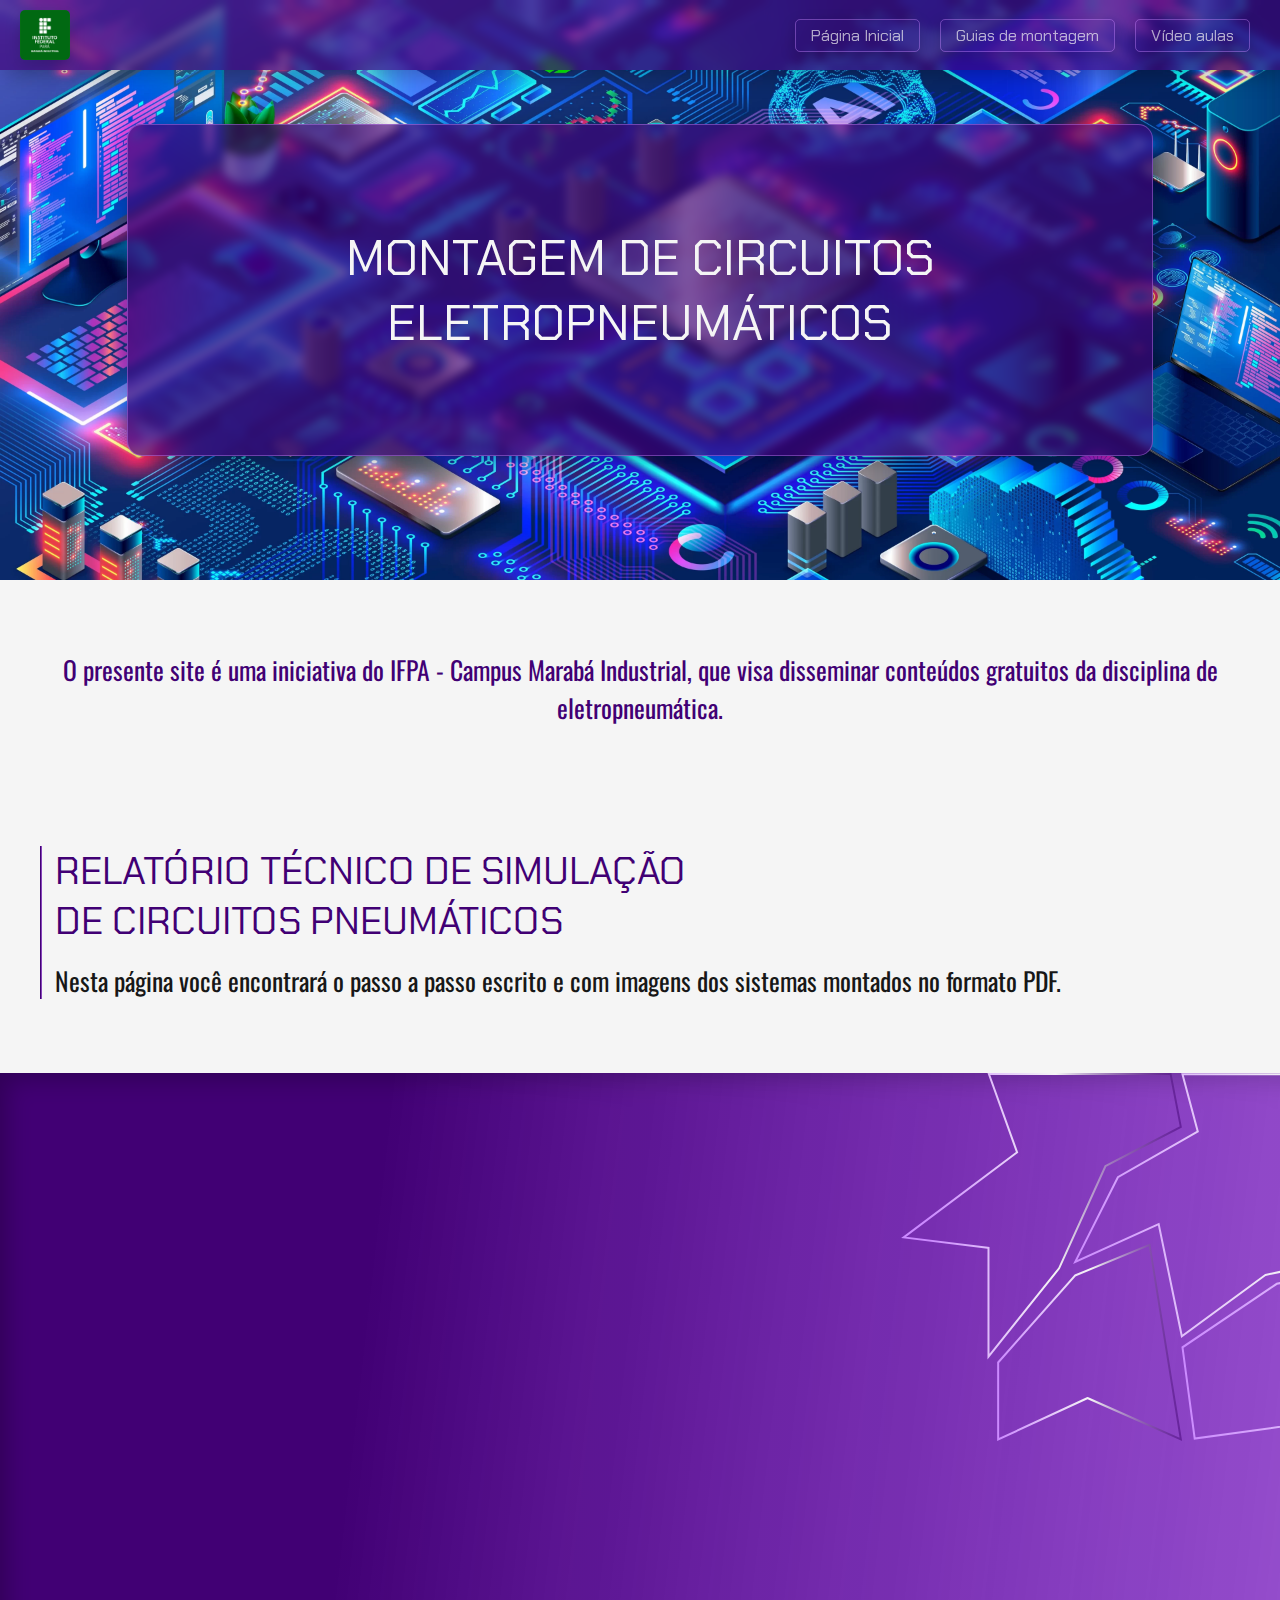
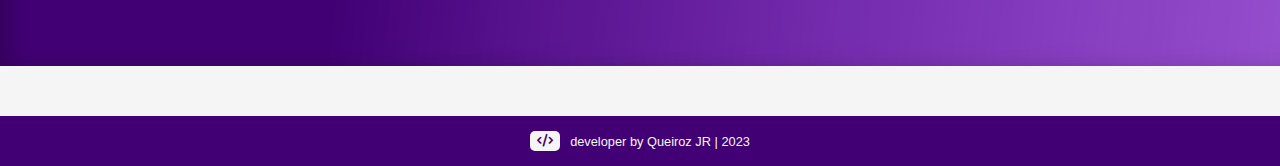
==== index.html @ f4de7da5 "update" ====
<!DOCTYPE html>
<html lang="pt-BR">
<head>
    <meta charset="UTF-8">
    <meta name="viewport" content="width=device-width, initial-scale=1.0">
    <link rel="stylesheet" href="css/style.css">
    <link rel="stylesheet" href="css/style_config.css">
    <link rel="stylesheet" href="css/fontawesome-free-web/css/all.css">
    <title>Montagem de Circuitos Eletropneumáticos</title>
</head>
<body>

    <header class="container-navbar">
        <div class="navbar-logo">
            <a href="index.html">
                <img src="assets/logo_ifpa.jpg" alt="Logo IFPA">
            </a>
        </div>
        <nav class="navbar-link">
            <a href="index.html">Página Inicial</a>
            <a href="pages/guias.html">Guias de montagem</a>
            <a href="pages/videoaulas.html">Vídeo aulas</a>
        </nav>
    </header>

    <main class="container-home">
        <section class="home-background">
            <div class="home-box-titulo">
                <label>MONTAGEM DE CIRCUITOS ELETROPNEUMÁTICOS</label>
            </div>
        </section>
        <section class="home-rodape">
            <div class="home-rodape-desc">
                <label>O presente site é uma iniciativa do IFPA - Campus Marabá Industrial, que visa disseminar conteúdos gratuitos da disciplina de eletropneumática.</label>
            </div>
        </section>

        <section class="container-guias-montagem">
            <div class="cabecalho-guias-montagem">
                <div class="linha-vertical"></div>
                <div class="titulo-guias-montagem">RELATÓRIO TÉCNICO DE SIMULAÇÃO<br>DE CIRCUITOS PNEUMÁTICOS</div>
                <p>Nesta página você encontrará o passo a passo escrito e com imagens dos sistemas montados no formato PDF.</p>
            </div>

            <div class="container-tutorial">
                <label>Os documentos estão armazenados no Google Drive, clique sobre a imagem ou o título para abrir.</label>
            </div>
            <div class="container-card">
                <div class="canto-superior-direito"></div>
                <div class="card"></div>
            </div>
        </section>
    </main>

    <footer>
        <i class="fa-solid fa-code"></i>        
        <div> <a href="https://github.com/josielqrozjr">developer by Queiroz JR | 2023</a></div>
    </footer>

</body>
</html>
---- css/style.css ----
.container-navbar{
    width: 100%;
    display: flex;
    align-items: center;
    justify-content: space-between;
    box-shadow: 0 5px 15px 0 #0000002d;
    position: fixed;
    background: rgba(65, 0, 116, 0.65);
    box-shadow: 5px 5px 20px 1px rgba(0, 0, 0, 0.25);
    backdrop-filter: blur(5px);
    z-index: 999;
    font-family: 'Chakra Petch', sans-serif;
}

.navbar-logo{
    width: 50px;
    height: 50px;
    margin: 10px 20px;
}

.navbar-logo img{
    max-width: 100%;
    height: auto;
    border-radius: 5px;
    box-shadow: 0 5px 15px 0 #0000002d;
}

.navbar-link{
    display: flex;
    align-items: center;
    margin: 10px 20px;
}

.navbar-link a{
    margin: 0px 10px;
    transition-duration: 0.5s;
    border: 1px solid #cc89ff67;
    border-radius: 5px;
    padding: 5px 15px;
    box-shadow: 0 5px 15px 0 #0000002d;
    color: #f5f5f5aa;
}

.navbar-link a:hover{
    padding: 10px 25px;
    background-color: #9000ff6c;
    border-radius: 5px;
    transition-duration: 0.5s;
    color: #F5F5F5;
}

.home-background{
    background-image: url("../assets/background_home.jpg.webp");
    background-size: cover;
    height: 580px;
    display: flex;
    align-items: center;
    justify-content: center;
    flex-direction: column;
}

.home-box-titulo{
    width: 80%;
    height: auto;
    margin: 10px;
    border-radius: 15px;
    border: 0.5px solid #cc89ff67;
    background: rgba(65, 0, 116, 0.65);
    box-shadow: 5px 5px 20px 1px rgba(0, 0, 0, 0.25);
    backdrop-filter: blur(5px);
    display: flex;
    align-items: center;
    justify-content: center;
    color: #F5F5F5;
}

.home-box-titulo label{
    font-size: min(50px, 6vw);
    font-family: 'Chakra Petch', sans-serif;
    text-align: center;
    margin: 100px 20px;
}

.home-rodape{
    display: flex;
    justify-content: center;
}

.home-rodape-desc{
    margin: 20px 0px;
    display: flex;
    align-items: center;
    justify-content: center;
    /*background: linear-gradient(95deg, #410074 10.2%, rgba(108, 0, 158, 0.80) 50.39%, #002652 89.75%);
    font-family: 'Oswald', sans-serif;
    box-shadow: 5px 5px 20px 1px inset rgba(0, 0, 0, 0.25);*/
    text-align: center;
    color: #410074;
}

.home-rodape-desc label{
    margin: 50px;
    font-size: max(20px, 2vw);
}

.container-guias-montagem{
    margin: 50px 0px;
}

.cabecalho-guias-montagem{
    position: relative;
    margin-bottom: 50px;
}

.linha-vertical{
    position: absolute;
    width: 2px;
    height: 100%;
    margin-left: 40px;
    background: linear-gradient(270deg, #CB89FF 0%, #410074 50%);
}

.titulo-guias-montagem{
    color: #410074;
    font-family: 'Chakra Petch', sans-serif;
    margin: 0px 55px;
    font-size: max(25px, 3vw);
}

.cabecalho-guias-montagem p{
    color: #171717;
    margin: 15px 55px 0px 55px;
    font-size: max(20px, 2vw); /* Padrão para descrições */
}

.container-card{
    height: 593px;
    background-image: url("../assets/wallpaper-cards.svg");
    background-size: cover;
}













footer{
    height: 50px;
    display: flex;
    justify-content: center;
    align-items: center;
    background-color: #410074;
    font-family: Verdana, Geneva, Tahoma, sans-serif;
    font-size: 0.8em;
    z-index: 998;
}

footer i{
    padding: 4px 7px;
    background-color: #F5F5F5;
    color: #410074;
    border-radius: 5px;
}

footer div{
    margin-left: 10px;
}
---- css/style_config.css ----
@import url('https://fonts.googleapis.com/css2?family=Chakra+Petch:wght@500&family=Oswald:wght@300&display=swap');

*{
    margin: 0;
    padding: 0;
}

a{
    text-decoration: none;
    color: #F5F5F5;

}

body{
    font-family: 'Oswald', sans-serif;
    color: #F5F5F5;
    background-color: #F5F5F5;
}
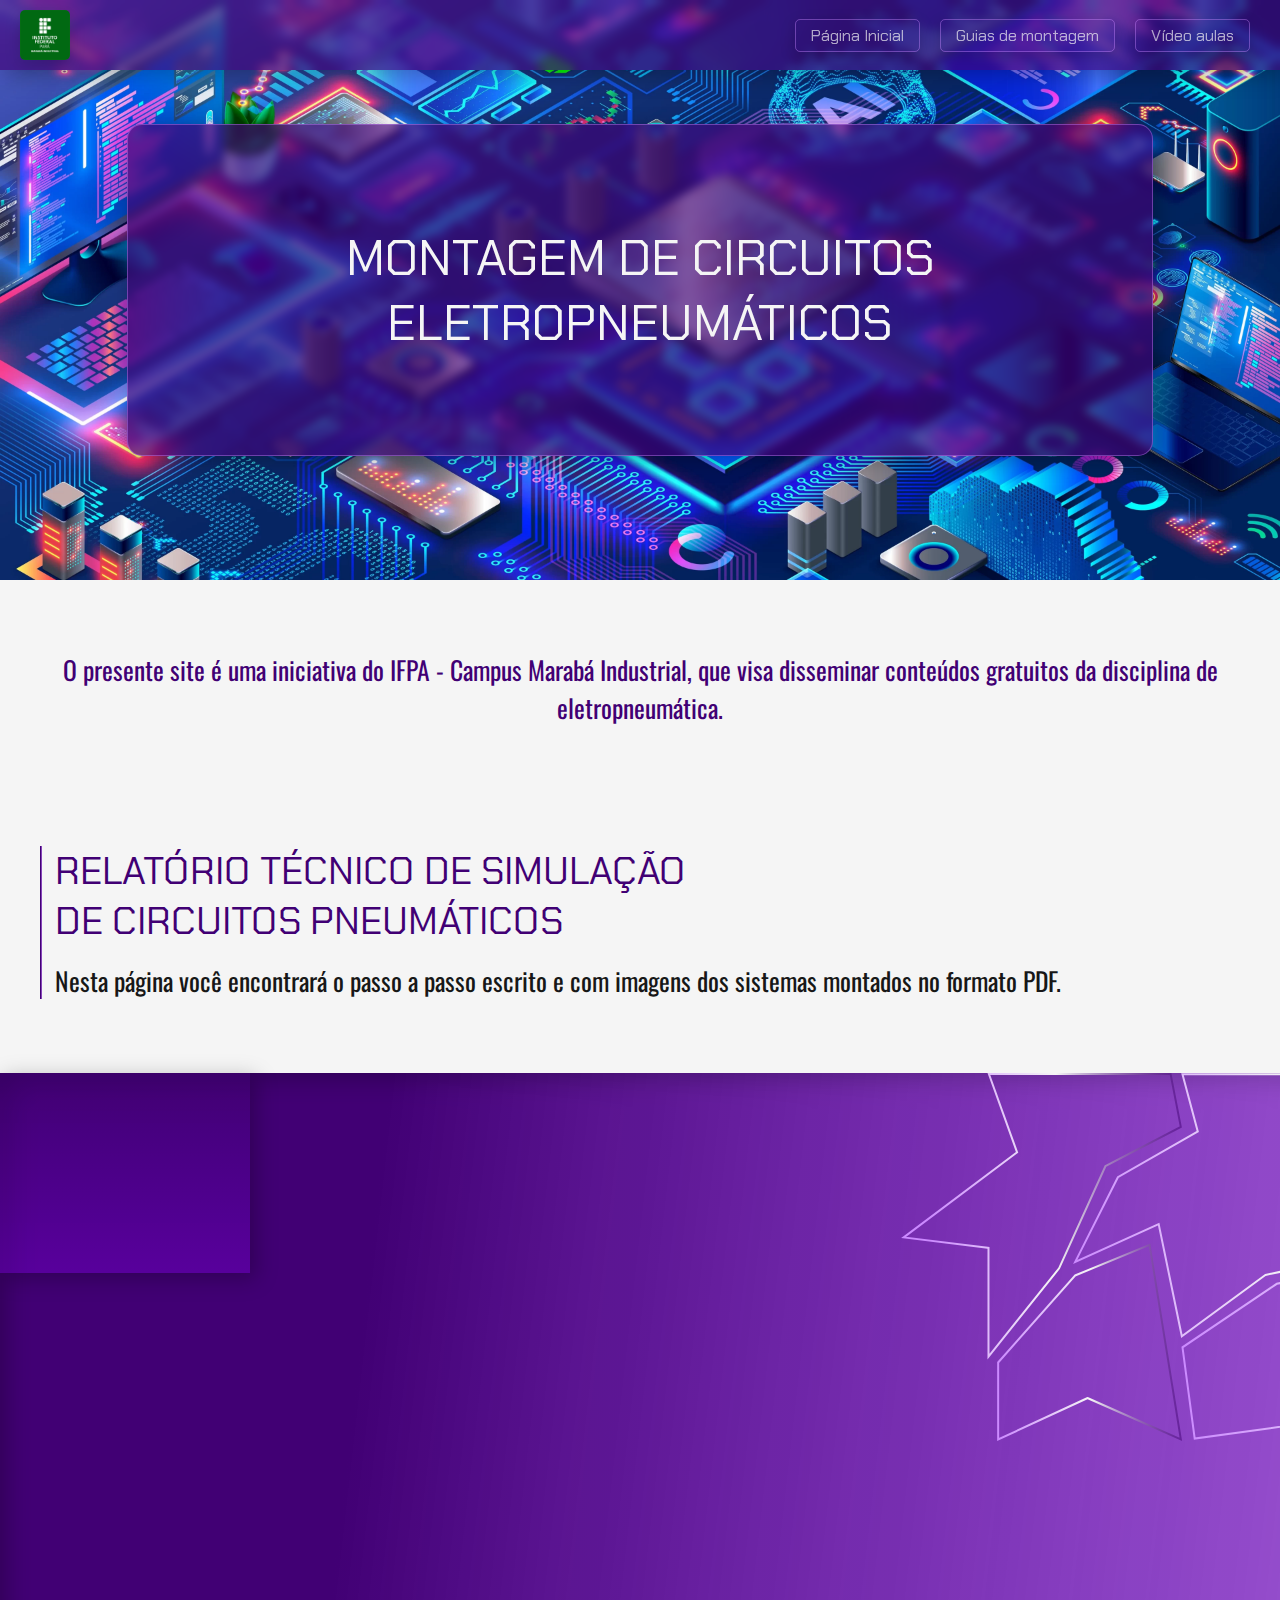
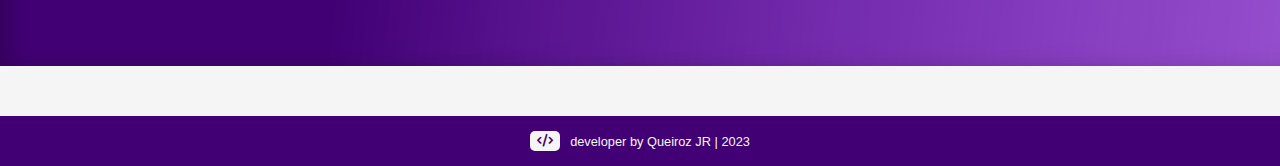
==== commit 9812fb49: "update" ====
--- a/index.html
+++ b/index.html
@@ -46,7 +46,6 @@
                 <label>Os documentos estão armazenados no Google Drive, clique sobre a imagem ou o título para abrir.</label>
             </div>
             <div class="container-card">
-                <div class="canto-superior-direito"></div>
                 <div class="card"></div>
             </div>
         </section>
--- a/css/style.css
+++ b/css/style.css
@@ -137,6 +137,17 @@
     height: 593px;
     background-image: url("../assets/wallpaper-cards.svg");
     background-size: cover;
+    background-repeat: no-repeat;
+}
+
+.card{
+    width: 250px;
+    height: 200px;
+    position: relative;
+    background: linear-gradient(180deg, rgba(66, 0, 116, 0.299) 0%, rgba(144, 0, 255, 0.291) 100%);
+    box-shadow: 5px 5px 20px 1px rgba(0, 0, 0, 0.25);
+    backdrop-filter: blur(10px);    
+    overflow: hidden;
 }
 
 
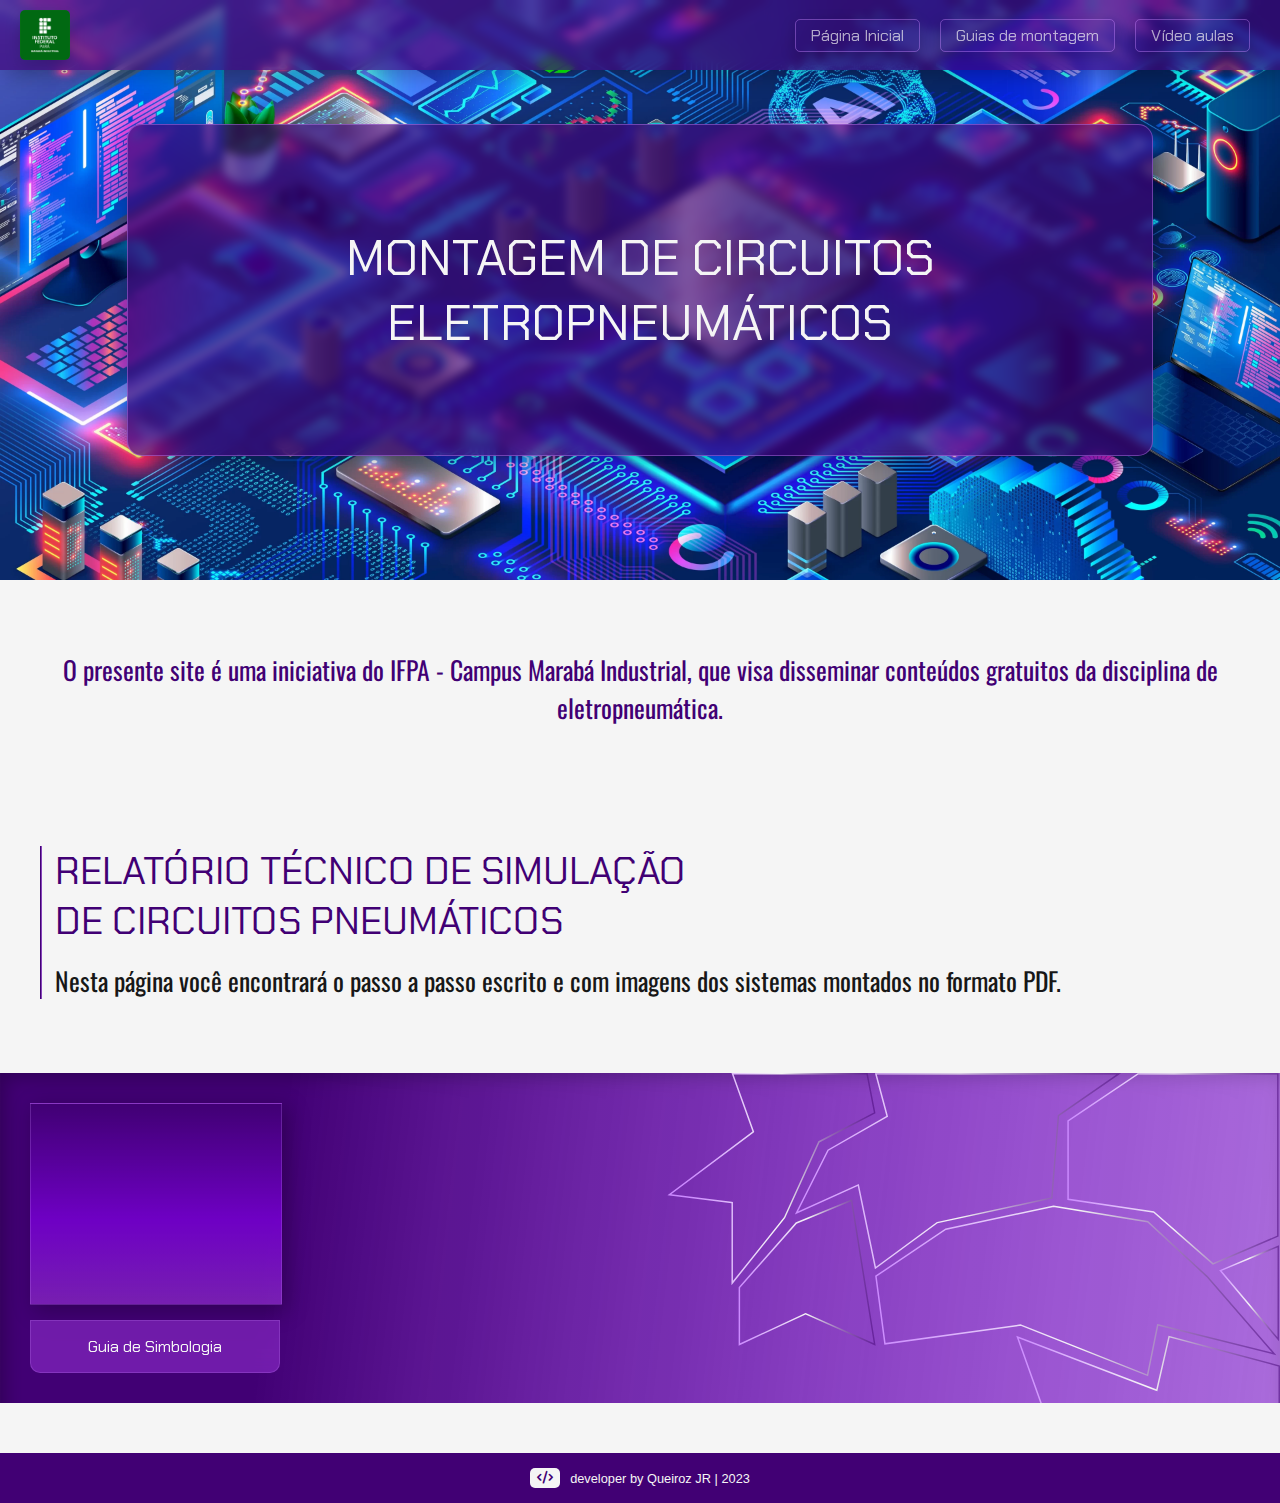
==== commit 34212d59: "update" ====
--- a/index.html
+++ b/index.html
@@ -47,6 +47,7 @@
             </div>
             <div class="container-card">
                 <div class="card"></div>
+                <button>Guia de Simbologia</button>
             </div>
         </section>
     </main>
--- a/css/style.css
+++ b/css/style.css
@@ -134,20 +134,36 @@
 }
 
 .container-card{
-    height: 593px;
     background-image: url("../assets/wallpaper-cards.svg");
     background-size: cover;
     background-repeat: no-repeat;
+    padding: 20px;
 }
 
 .card{
     width: 250px;
     height: 200px;
-    position: relative;
-    background: linear-gradient(180deg, rgba(66, 0, 116, 0.299) 0%, rgba(144, 0, 255, 0.291) 100%);
+    background: rgb(65,0,116);
+    background: linear-gradient(180deg, rgba(65,0,116,0.8992319915254238) 0%, rgba(144, 0, 255, 0.576) 58%, rgba(185, 69, 252, 0.449) 100%);    
     box-shadow: 5px 5px 20px 1px rgba(0, 0, 0, 0.25);
-    backdrop-filter: blur(10px);    
-    overflow: hidden;
+    backdrop-filter: blur(10px);
+    border: 0.5px solid #cc89ff3c;
+    margin: 10px;
+}
+
+.container-card button{
+    width: 250px;
+    padding: 15px 5px;
+    margin: 5px 10px 10px 10px;
+    background: #b945fc65;
+    backdrop-filter: blur(10px);
+    font-family: 'Chakra Petch', sans-serif;
+    font-size: max(16px, 1vw);
+    outline: none;
+    border-radius: 0px 0px 10px 10px;
+    border: none;
+    color: #F5F5F5;
+    border: 0.5px solid #cc89ff3c;
 }
 
 
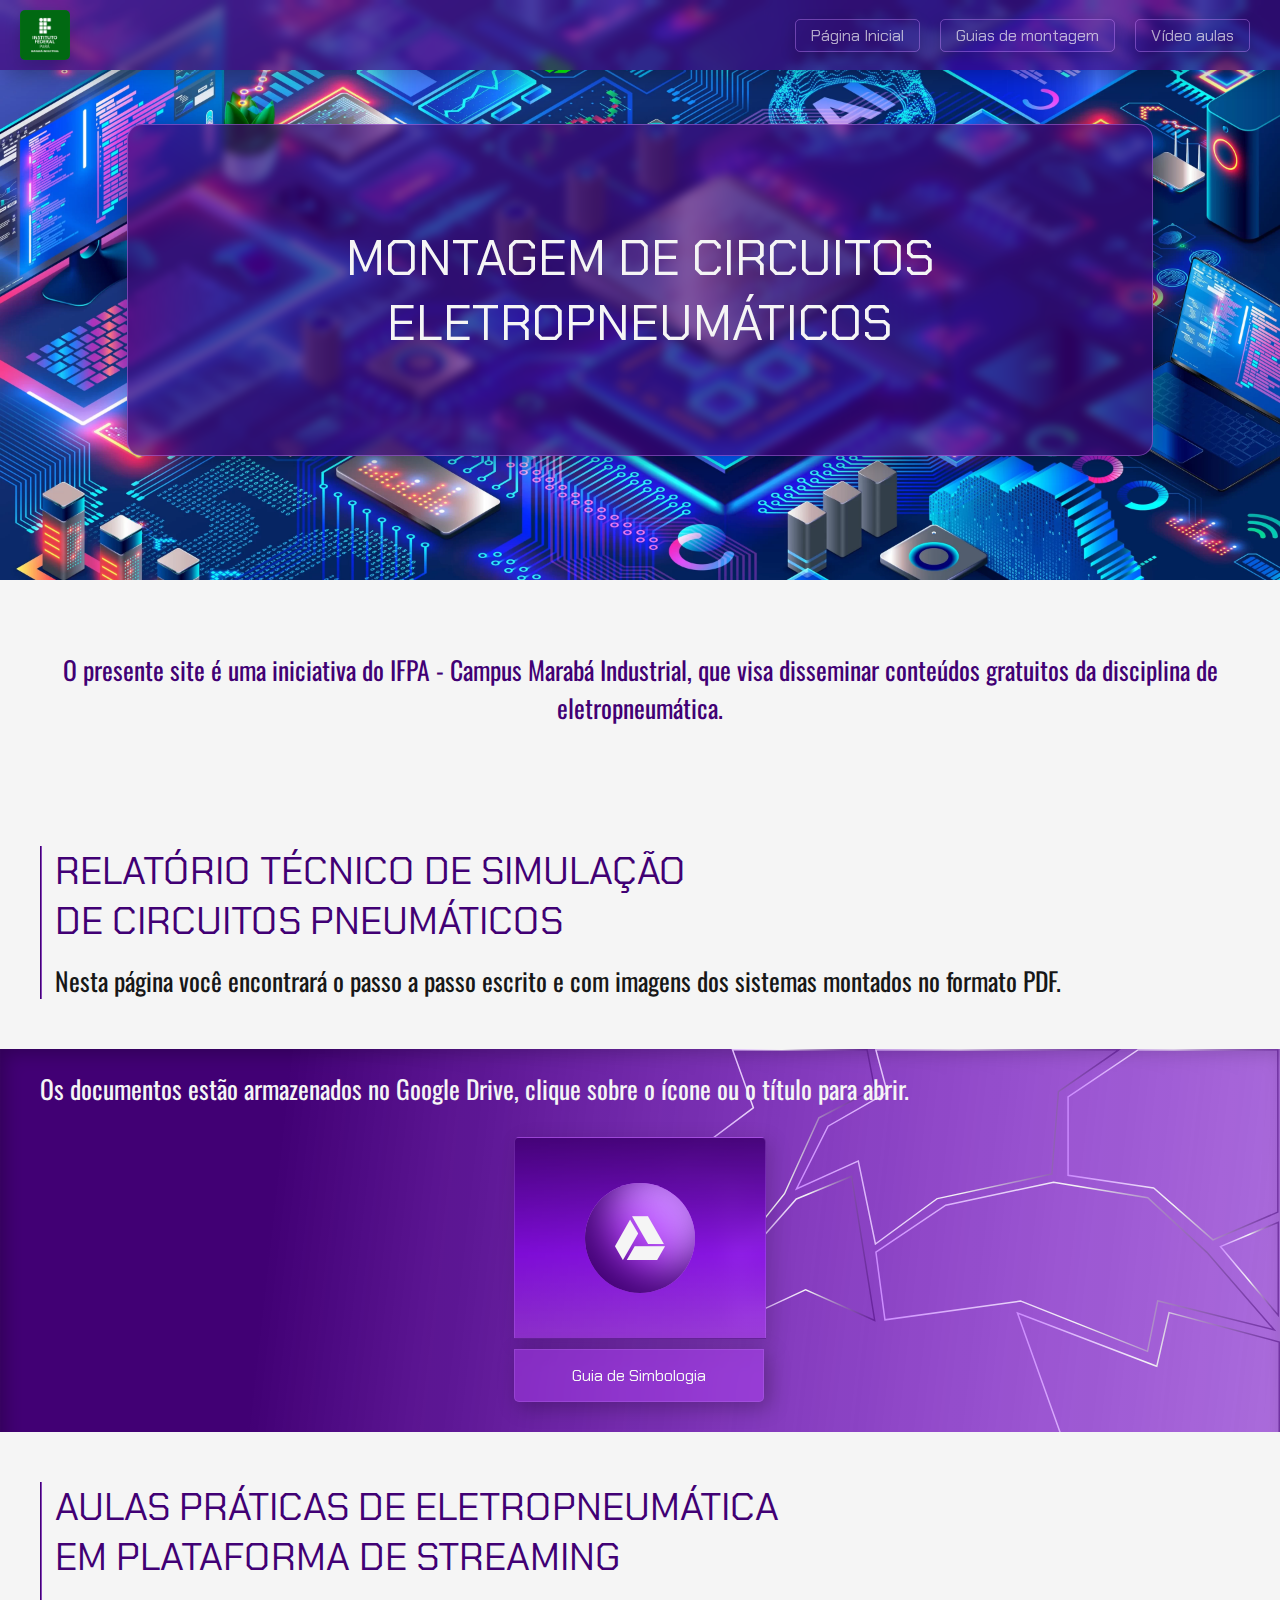
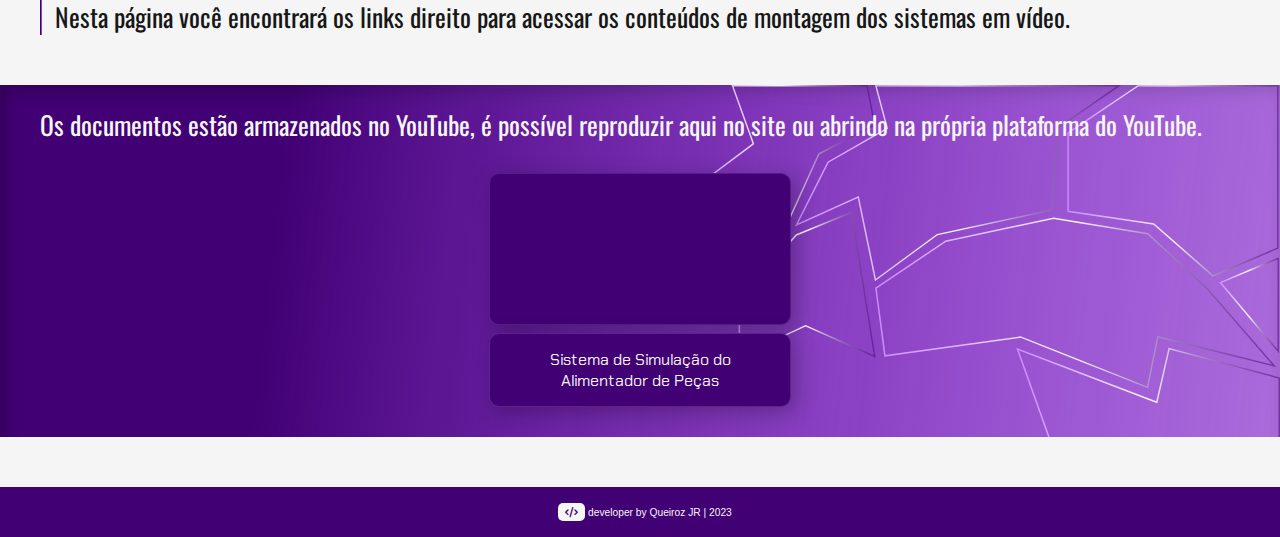
==== commit d16a1771: "update" ====
--- a/index.html
+++ b/index.html
@@ -43,18 +43,49 @@
             </div>
 
             <div class="container-tutorial">
-                <label>Os documentos estão armazenados no Google Drive, clique sobre a imagem ou o título para abrir.</label>
+                <p>Os documentos estão armazenados no Google Drive, clique sobre o ícone ou o título para abrir.</p>
+            
+                <div class="container-card">
+                    <div class="card">
+                        <div class="card-superior">
+                            <i class="fa-brands fa-google-drive"></i>
+                        </div>
+                        <button>Guia de Simbologia</button>
+                    </div>
+                </div>
             </div>
-            <div class="container-card">
-                <div class="card"></div>
-                <button>Guia de Simbologia</button>
+        </div>
+        </section>
+
+        <section class="container-guias-montagem">
+            <div class="cabecalho-guias-montagem">
+                <div class="linha-vertical"></div>
+                <div class="titulo-guias-montagem">AULAS PRÁTICAS DE ELETROPNEUMÁTICA<br>EM PLATAFORMA DE STREAMING</div>
+                <p>Nesta página você encontrará os links direito para acessar os conteúdos de montagem dos sistemas em vídeo.</p>
             </div>
+
+            <div class="container-tutorial">
+                <p>Os documentos estão armazenados no YouTube, é possível reproduzir aqui no site ou abrindo na própria plataforma do YouTube.</p>
+            
+                <div class="container-card">
+                    <div class="card">
+                        <div class="card-video">
+                            <iframe width="300" height="150" src="https://www.youtube.com/embed/tkp6eVCu2VU" title="Montagem da simulação do sistema alimentador de peças" frameborder="0" allow="accelerometer; autoplay; clipboard-write; encrypted-media; gyroscope; picture-in-picture; web-share" allowfullscreen></iframe>
+                        </div>
+                        <label>Sistema de Simulação do Alimentador de Peças</label>
+                    </div>
+                </div>
+            </div>
+        </div>
         </section>
     </main>
 
     <footer>
-        <i class="fa-solid fa-code"></i>        
-        <div> <a href="https://github.com/josielqrozjr">developer by Queiroz JR | 2023</a></div>
+        <div>
+            <a href="https://github.com/josielqrozjr">
+                <i class="fa-solid fa-code"></i>        
+                developer by Queiroz JR | 2023</a>
+        </div>
     </footer>
 
 </body>
--- a/css/style.css
+++ b/css/style.css
@@ -3,13 +3,13 @@
     display: flex;
     align-items: center;
     justify-content: space-between;
-    box-shadow: 0 5px 15px 0 #0000002d;
     position: fixed;
     background: rgba(65, 0, 116, 0.65);
     box-shadow: 5px 5px 20px 1px rgba(0, 0, 0, 0.25);
     backdrop-filter: blur(5px);
     z-index: 999;
     font-family: 'Chakra Petch', sans-serif;
+    font-size: max(16px, 1vw);
 }
 
 .navbar-logo{
@@ -91,9 +91,6 @@
     display: flex;
     align-items: center;
     justify-content: center;
-    /*background: linear-gradient(95deg, #410074 10.2%, rgba(108, 0, 158, 0.80) 50.39%, #002652 89.75%);
-    font-family: 'Oswald', sans-serif;
-    box-shadow: 5px 5px 20px 1px inset rgba(0, 0, 0, 0.25);*/
     text-align: center;
     color: #410074;
 }
@@ -130,41 +127,105 @@
 .cabecalho-guias-montagem p{
     color: #171717;
     margin: 15px 55px 0px 55px;
-    font-size: max(20px, 2vw); /* Padrão para descrições */
-}
-
-.container-card{
+}
+
+.container-tutorial{
     background-image: url("../assets/wallpaper-cards.svg");
     background-size: cover;
     background-repeat: no-repeat;
     padding: 20px;
 }
 
+.container-tutorial p{
+    margin-left: 20px;
+}
+
+.container-card{
+    display: flex;
+    align-items: center;
+    justify-content: center;
+    padding-top: 20px;
+}
+
 .card{
+    display: flex;
+    justify-content: center;
+    flex-direction: column;
+    margin: 10px;
+
+}
+
+.card-superior{
     width: 250px;
     height: 200px;
-    background: rgb(65,0,116);
     background: linear-gradient(180deg, rgba(65,0,116,0.8992319915254238) 0%, rgba(144, 0, 255, 0.576) 58%, rgba(185, 69, 252, 0.449) 100%);    
-    box-shadow: 5px 5px 20px 1px rgba(0, 0, 0, 0.25);
     backdrop-filter: blur(10px);
+    box-shadow: 5px 5px 20px 1px rgba(0, 0, 0, 0.146);
     border: 0.5px solid #cc89ff3c;
-    margin: 10px;
+    border-radius: 5px 5px 0px 0px;
+    position: relative;
+    display: flex;
+    justify-content: center;
+    align-items: center;
+}
+
+.card-superior label{
+    margin-bottom: 10px;
+}
+
+.card-superior i{
+    position: absolute;
+    padding: 30px;
+    font-size: 50px;
+    border-radius: 50%;
+    background: #b945fc;
+    box-shadow: inset 20px -20px 40px #410074,
+            inset -20px 20px 40px #CB89FF;
 }
 
 .container-card button{
     width: 250px;
-    padding: 15px 5px;
-    margin: 5px 10px 10px 10px;
     background: #b945fc65;
+    box-shadow: 5px 5px 20px 1px rgba(0, 0, 0, 0.146);
     backdrop-filter: blur(10px);
-    font-family: 'Chakra Petch', sans-serif;
-    font-size: max(16px, 1vw);
     outline: none;
-    border-radius: 0px 0px 10px 10px;
-    border: none;
+    border-radius: 0px 0px 5px 5px;
     color: #F5F5F5;
     border: 0.5px solid #cc89ff3c;
-}
+    font-size: max(16px, 1vw);
+    font-family: 'Chakra Petch', sans-serif;
+    box-shadow: 5px 5px 20px 1px rgba(0, 0, 0, 0.25);
+    padding: 15px 5px;
+    margin-top: 10px;
+}
+
+.card-video{
+    width: 300px;
+    height: 150px;
+}
+
+.card-video iframe{
+    border-radius: 10px;
+    border: 1px solid #cc89ff2e;
+    background: #410074;
+    box-shadow: 5px 5px 20px 1px rgba(0, 0, 0, 0.25);
+}
+
+.card label{
+    width: 260px;
+    padding: 15px 5px;
+    border-radius: 10px;
+    border: 1px solid #cc89ff3a;
+    background: #410074;
+    text-align: center;
+    font-size: max(16px, 1vw);
+    font-family: 'Chakra Petch', sans-serif;
+    box-shadow: 5px 5px 20px 1px rgba(0, 0, 0, 0.25);
+    padding: 15px 20px;
+    margin-top: 10px;
+}
+
+
 
 
 
@@ -185,7 +246,7 @@
     align-items: center;
     background-color: #410074;
     font-family: Verdana, Geneva, Tahoma, sans-serif;
-    font-size: 0.8em;
+    font-size: 0.4em;
     z-index: 998;
 }
 
--- a/css/style_config.css
+++ b/css/style_config.css
@@ -15,4 +15,5 @@
     font-family: 'Oswald', sans-serif;
     color: #F5F5F5;
     background-color: #F5F5F5;
+    font-size: max(20px, 2vw); /* Padrão para descrições */
 }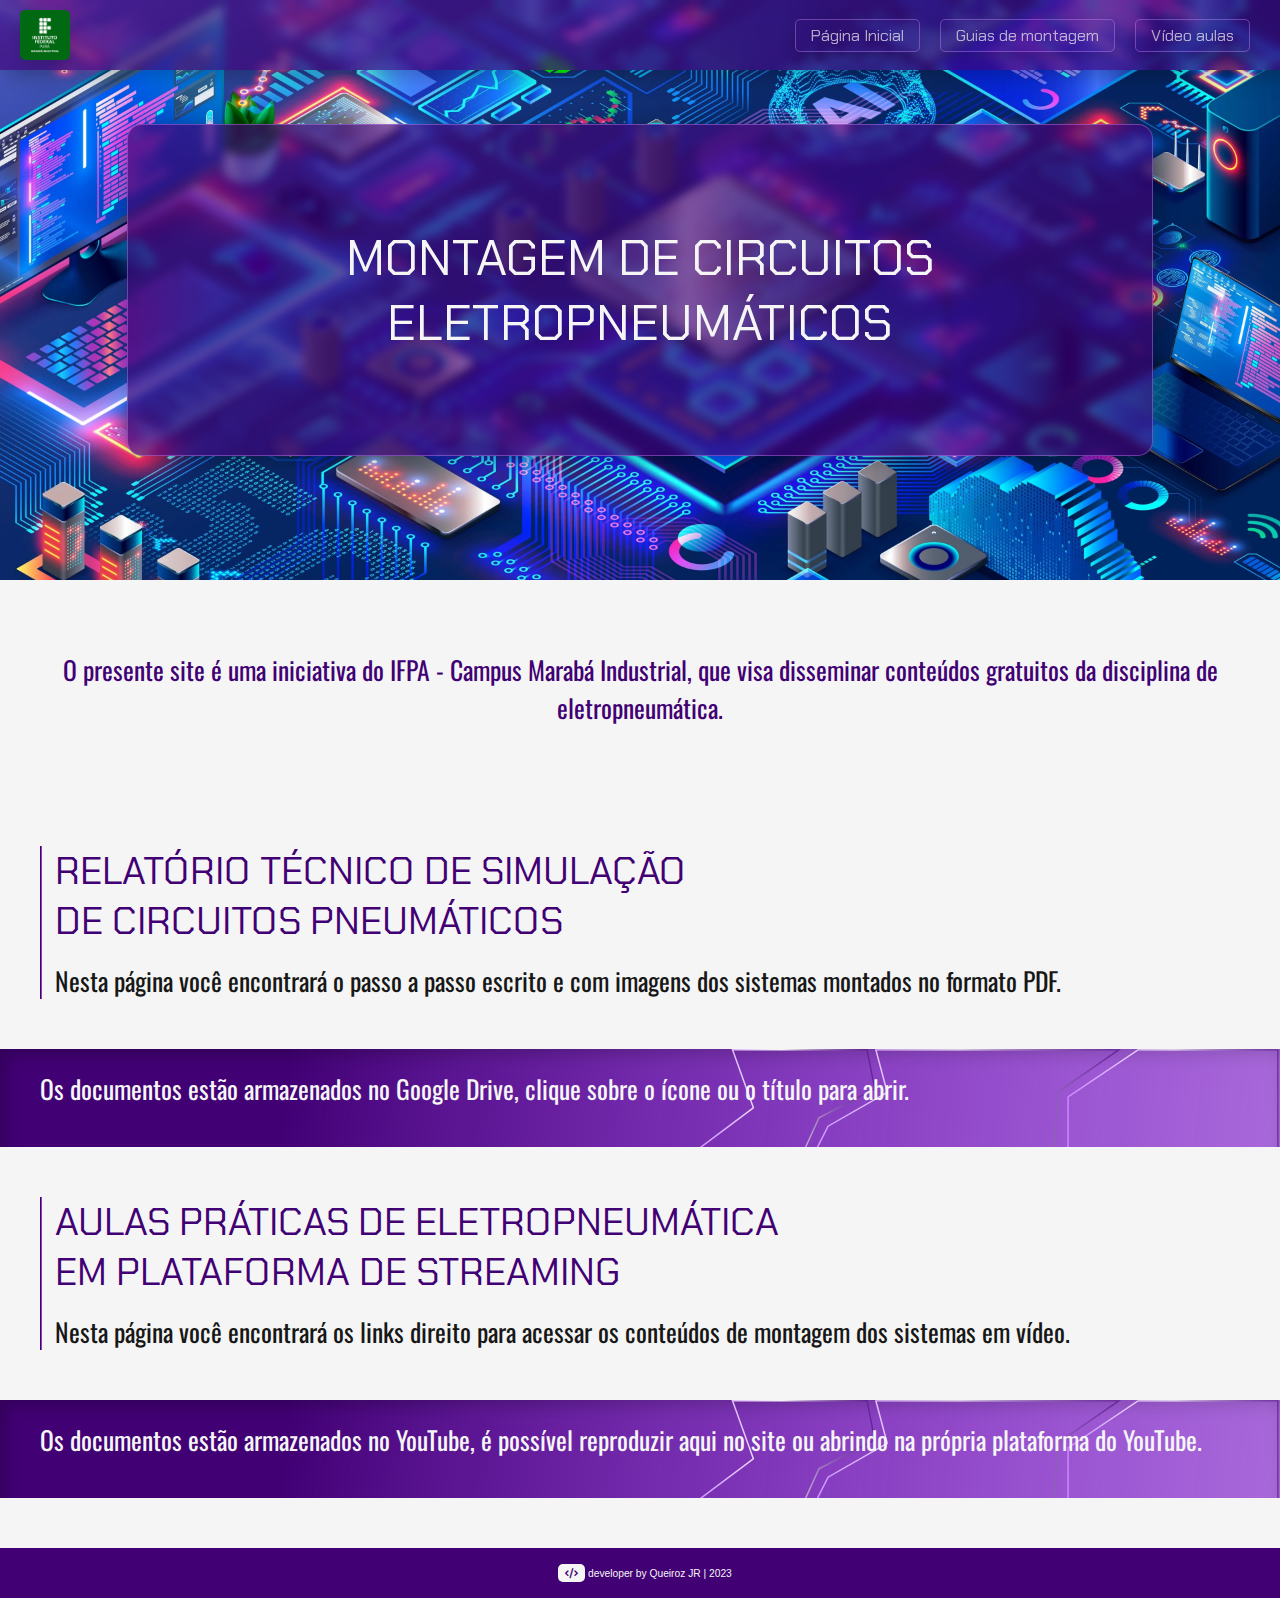
==== commit 8ae882ee: "update" ====
--- a/index.html
+++ b/index.html
@@ -6,6 +6,7 @@
     <link rel="stylesheet" href="css/style.css">
     <link rel="stylesheet" href="css/style_config.css">
     <link rel="stylesheet" href="css/fontawesome-free-web/css/all.css">
+    <script src="js/index.js"></script>
     <title>Montagem de Circuitos Eletropneumáticos</title>
 </head>
 <body>
@@ -45,14 +46,7 @@
             <div class="container-tutorial">
                 <p>Os documentos estão armazenados no Google Drive, clique sobre o ícone ou o título para abrir.</p>
             
-                <div class="container-card">
-                    <div class="card">
-                        <div class="card-superior">
-                            <i class="fa-brands fa-google-drive"></i>
-                        </div>
-                        <button>Guia de Simbologia</button>
-                    </div>
-                </div>
+                <div class="container-card" id="cards"></div>
             </div>
         </div>
         </section>
@@ -67,14 +61,7 @@
             <div class="container-tutorial">
                 <p>Os documentos estão armazenados no YouTube, é possível reproduzir aqui no site ou abrindo na própria plataforma do YouTube.</p>
             
-                <div class="container-card">
-                    <div class="card">
-                        <div class="card-video">
-                            <iframe width="300" height="150" src="https://www.youtube.com/embed/tkp6eVCu2VU" title="Montagem da simulação do sistema alimentador de peças" frameborder="0" allow="accelerometer; autoplay; clipboard-write; encrypted-media; gyroscope; picture-in-picture; web-share" allowfullscreen></iframe>
-                        </div>
-                        <label>Sistema de Simulação do Alimentador de Peças</label>
-                    </div>
-                </div>
+                <div class="container-card" id="cards_videos"></div>
             </div>
         </div>
         </section>
--- a/css/style.css
+++ b/css/style.css
@@ -144,6 +144,7 @@
     display: flex;
     align-items: center;
     justify-content: center;
+    flex-wrap: wrap;
     padding-top: 20px;
 }
 
@@ -151,7 +152,7 @@
     display: flex;
     justify-content: center;
     flex-direction: column;
-    margin: 10px;
+    margin: 20px 10px;
 
 }
 
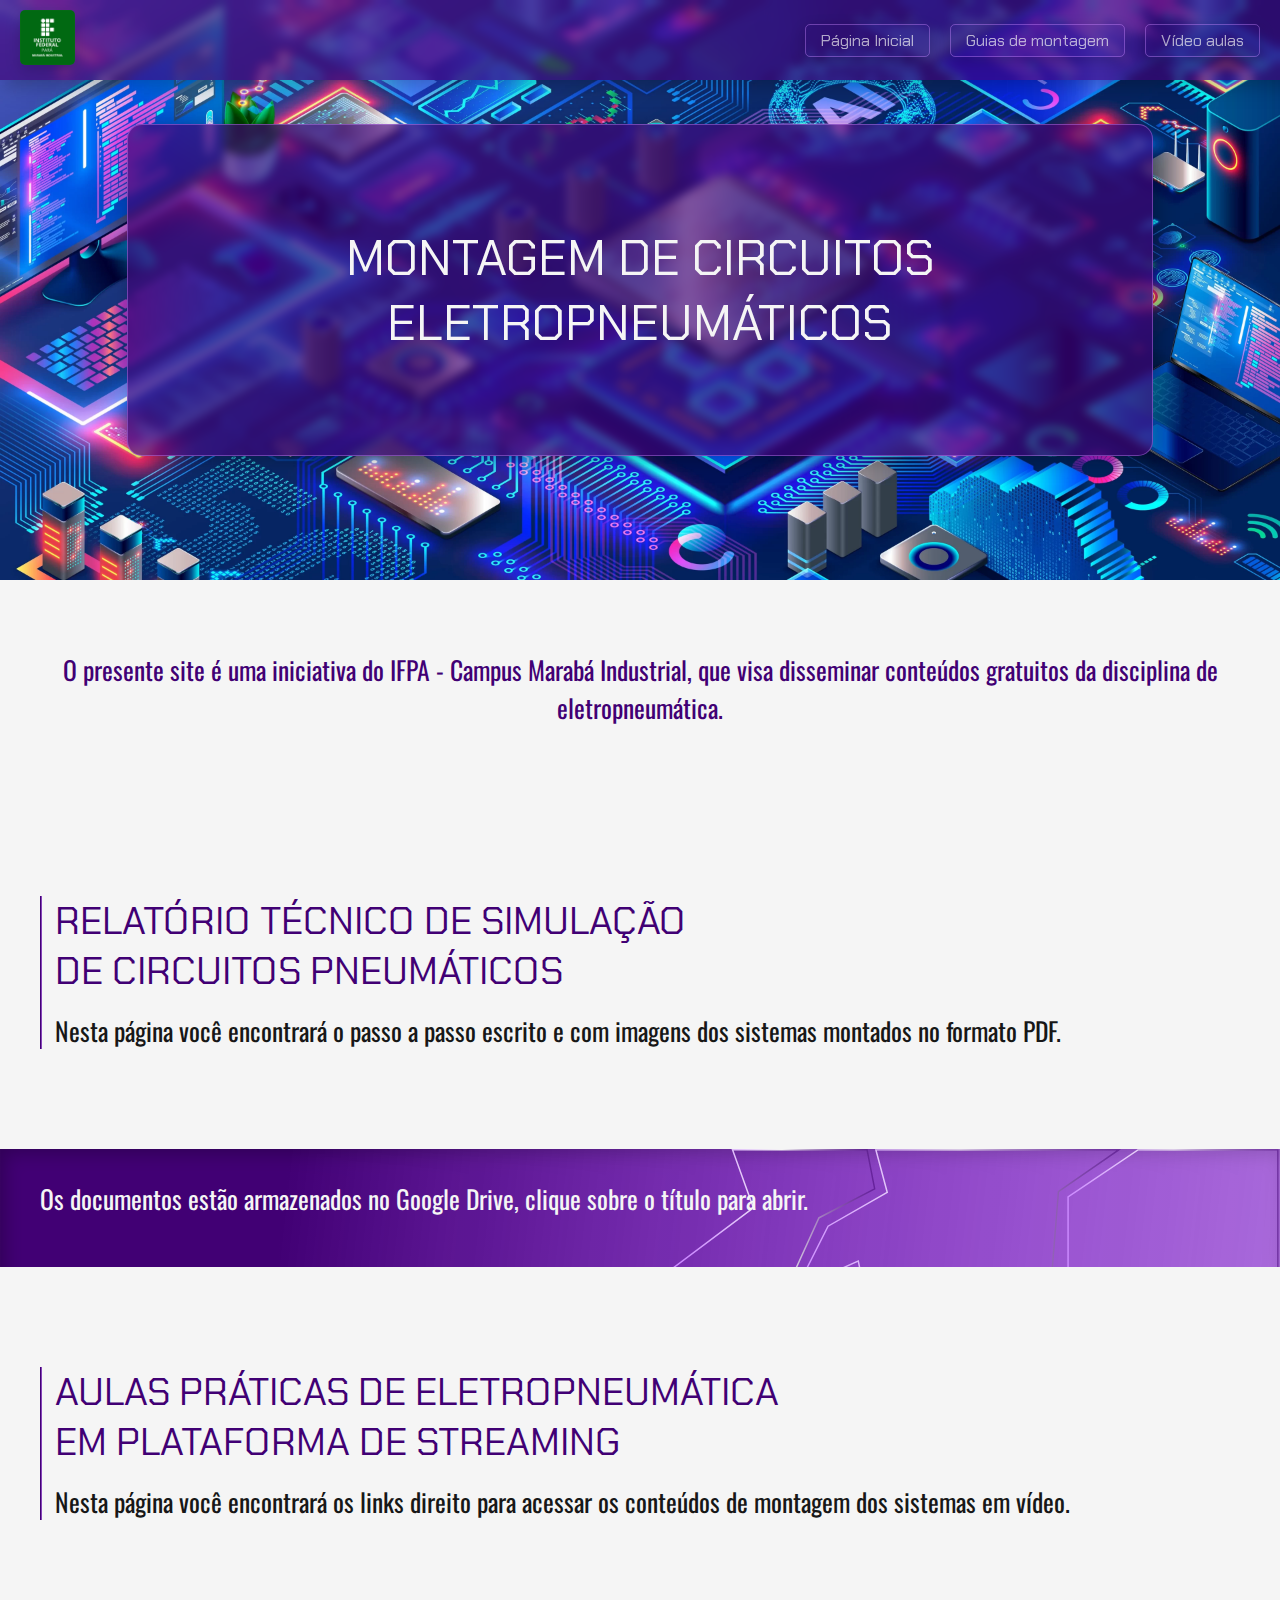
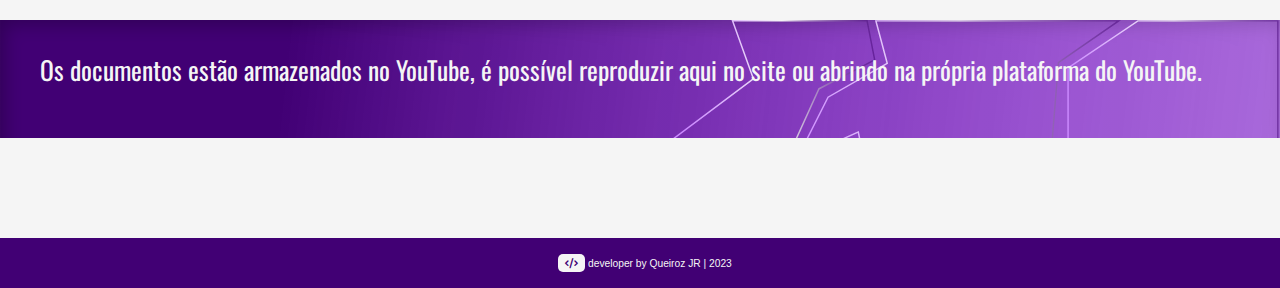
==== commit 94a8df0a: "update" ====
--- a/index.html
+++ b/index.html
@@ -44,7 +44,7 @@
             </div>
 
             <div class="container-tutorial">
-                <p>Os documentos estão armazenados no Google Drive, clique sobre o ícone ou o título para abrir.</p>
+                <p>Os documentos estão armazenados no Google Drive, clique sobre o título para abrir.</p>
             
                 <div class="container-card" id="cards"></div>
             </div>
--- a/css/style.css
+++ b/css/style.css
@@ -10,12 +10,16 @@
     z-index: 999;
     font-family: 'Chakra Petch', sans-serif;
     font-size: max(16px, 1vw);
+    padding: 10px;
 }
 
 .navbar-logo{
-    width: 50px;
-    height: 50px;
-    margin: 10px 20px;
+    width: 55px;
+    min-width: 55px;
+    display: flex;
+    align-items: center;
+    justify-content: center;
+    margin-left: 10px;
 }
 
 .navbar-logo img{
@@ -101,12 +105,12 @@
 }
 
 .container-guias-montagem{
-    margin: 50px 0px;
+    margin: 100px 0px;
 }
 
 .cabecalho-guias-montagem{
     position: relative;
-    margin-bottom: 50px;
+    margin-bottom: 100px;
 }
 
 .linha-vertical{
@@ -133,7 +137,7 @@
     background-image: url("../assets/wallpaper-cards.svg");
     background-size: cover;
     background-repeat: no-repeat;
-    padding: 20px;
+    padding: 30px 20px;
 }
 
 .container-tutorial p{
@@ -159,8 +163,8 @@
 .card-superior{
     width: 250px;
     height: 200px;
-    background: linear-gradient(180deg, rgba(65,0,116,0.8992319915254238) 0%, rgba(144, 0, 255, 0.576) 58%, rgba(185, 69, 252, 0.449) 100%);    
-    backdrop-filter: blur(10px);
+    background-image: url("../assets/capa-card-superior.png");
+    background-size: contain;
     box-shadow: 5px 5px 20px 1px rgba(0, 0, 0, 0.146);
     border: 0.5px solid #cc89ff3c;
     border-radius: 5px 5px 0px 0px;
@@ -170,18 +174,31 @@
     align-items: center;
 }
 
+.filter-glass{
+    width: 100%;
+    height: 100%;
+    background: #f5f5f55a;
+    backdrop-filter: blur(2px);
+    border-radius: 5px 5px 0px 0px;
+}
+
 .card-superior label{
     margin-bottom: 10px;
 }
 
 .card-superior i{
     position: absolute;
-    padding: 30px;
-    font-size: 50px;
+    padding: 20px;
+    font-size: max(40px, 2vw);
     border-radius: 50%;
     background: #b945fc;
     box-shadow: inset 20px -20px 40px #410074,
             inset -20px 20px 40px #CB89FF;
+    transition: 0.5s ease-in-out;
+}
+
+.card-superior i:hover{
+    scale: 1.2;
 }
 
 .container-card button{
@@ -198,7 +215,32 @@
     box-shadow: 5px 5px 20px 1px rgba(0, 0, 0, 0.25);
     padding: 15px 5px;
     margin-top: 10px;
-}
+    position: relative;
+    overflow: hidden;
+    z-index: 1;
+    cursor: pointer;
+}
+   
+.container-card button::before {
+    content: '';
+    width: 0;
+    height: 55px;
+    border-radius: 0px 0px 5px 5px;
+    position: absolute;
+    top: 0;
+    left: 0;
+    background-color: #410074;
+    transition: .5s ease;
+    display: block;
+    z-index: -1;
+    color: #CB89FF;
+    cursor: pointer;
+   }
+   
+   button:hover::before {
+    width: 250px;
+    cursor: pointer;
+   }
 
 .card-video{
     width: 300px;
@@ -226,20 +268,6 @@
     margin-top: 10px;
 }
 
-
-
-
-
-
-
-
-
-
-
-
-
-
-
 footer{
     height: 50px;
     display: flex;
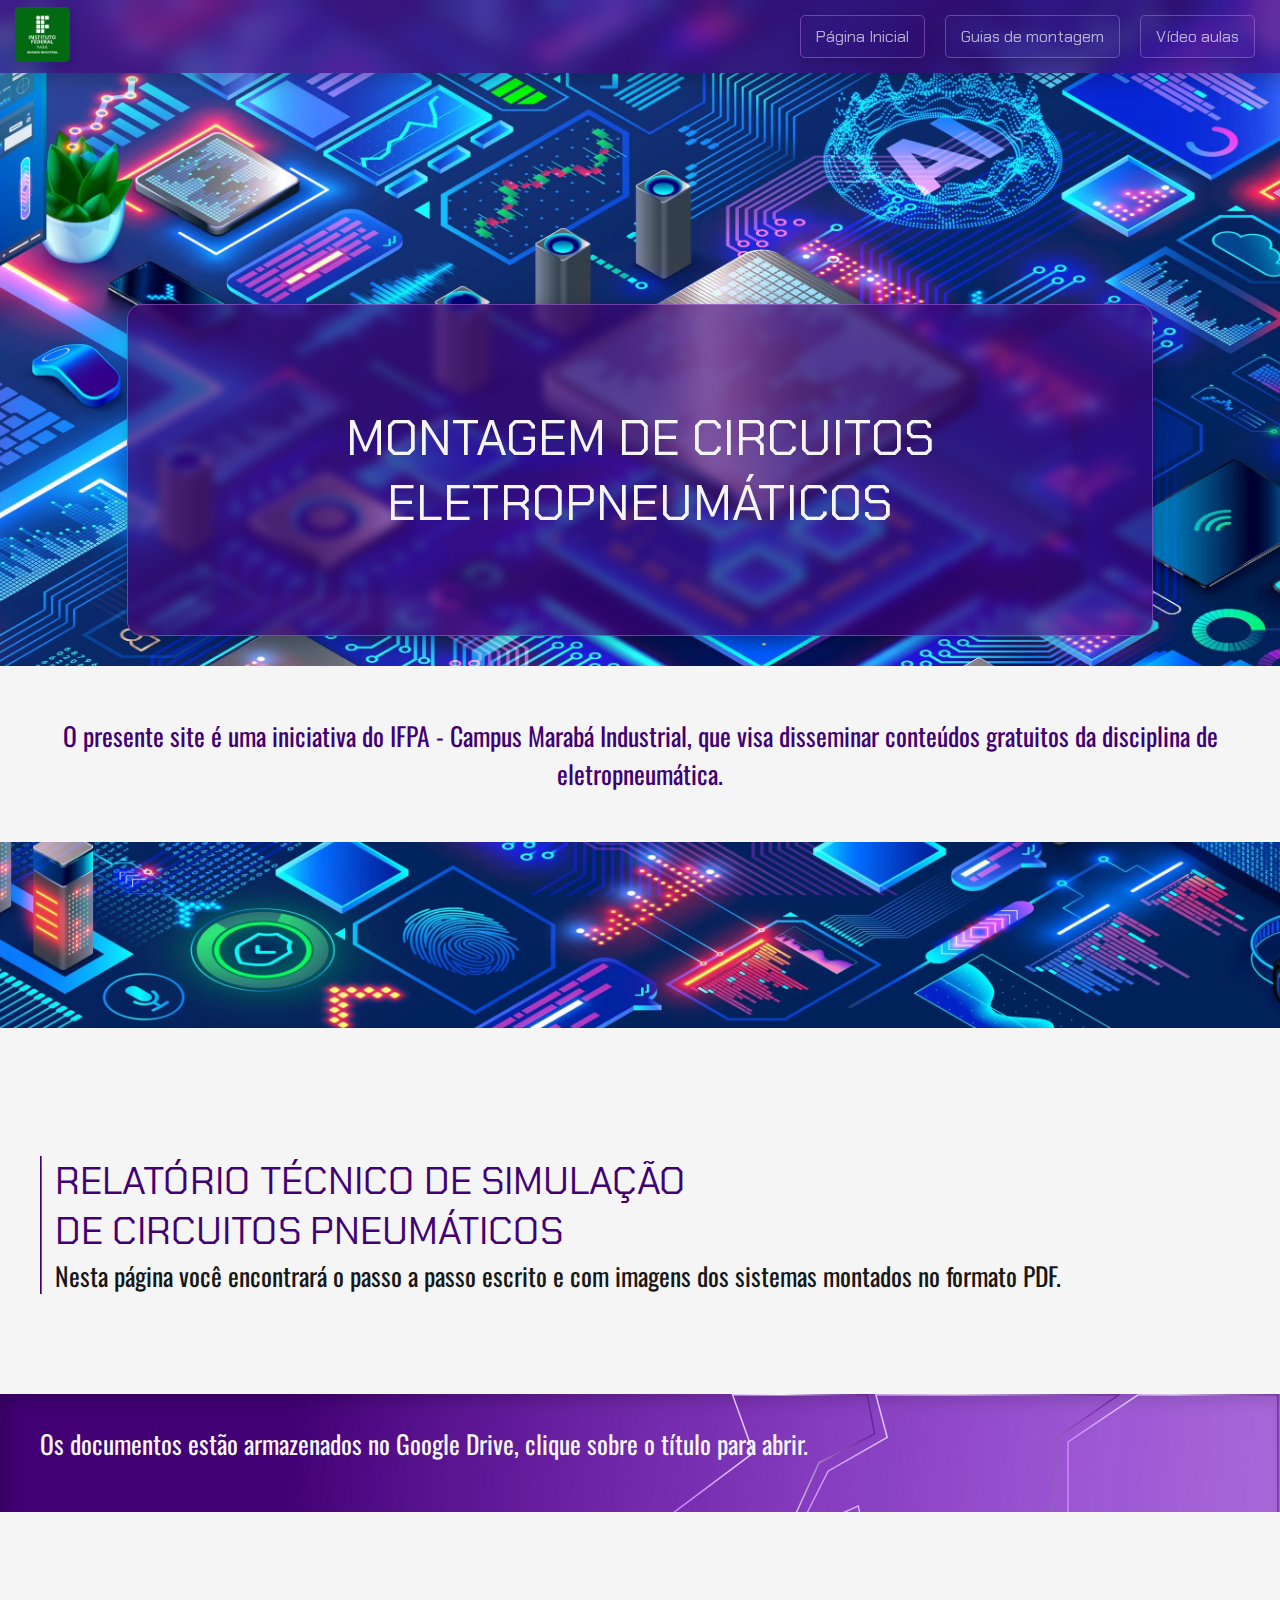
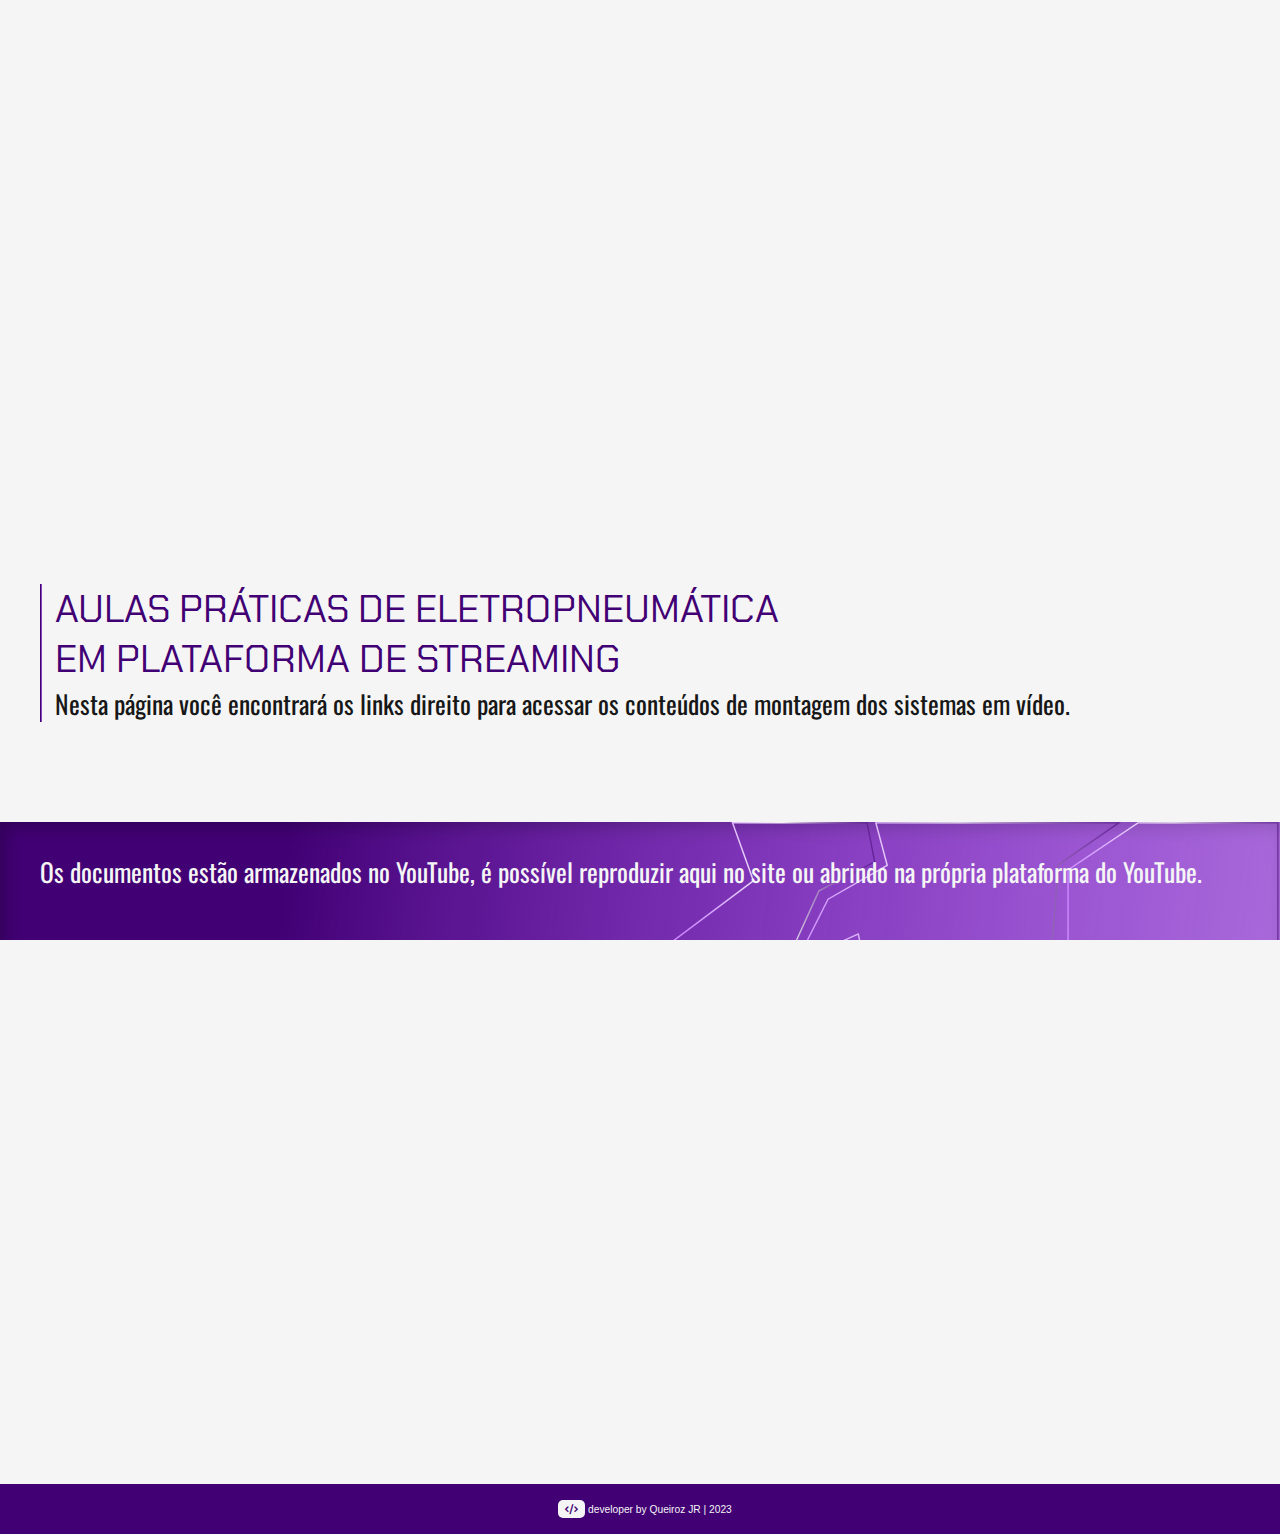
==== commit 476b38c7: "update" ====
--- a/index.html
+++ b/index.html
@@ -18,25 +18,23 @@
             </a>
         </div>
         <nav class="navbar-link">
-            <a href="index.html">Página Inicial</a>
-            <a href="pages/guias.html">Guias de montagem</a>
-            <a href="pages/videoaulas.html">Vídeo aulas</a>
+            <a href="#home">Página Inicial</a>
+            <a href="#section-guias">Guias de montagem</a>
+            <a href="#section-videos">Vídeo aulas</a>
         </nav>
     </header>
 
-    <main class="container-home">
+    <main class="container-home" id="home">
         <section class="home-background">
             <div class="home-box-titulo">
                 <label>MONTAGEM DE CIRCUITOS ELETROPNEUMÁTICOS</label>
             </div>
-        </section>
-        <section class="home-rodape">
             <div class="home-rodape-desc">
                 <label>O presente site é uma iniciativa do IFPA - Campus Marabá Industrial, que visa disseminar conteúdos gratuitos da disciplina de eletropneumática.</label>
             </div>
         </section>
 
-        <section class="container-guias-montagem">
+        <section class="container-guias-montagem" id="section-guias">
             <div class="cabecalho-guias-montagem">
                 <div class="linha-vertical"></div>
                 <div class="titulo-guias-montagem">RELATÓRIO TÉCNICO DE SIMULAÇÃO<br>DE CIRCUITOS PNEUMÁTICOS</div>
@@ -51,7 +49,7 @@
         </div>
         </section>
 
-        <section class="container-guias-montagem">
+        <section class="container-guias-montagem" id="section-videos">
             <div class="cabecalho-guias-montagem">
                 <div class="linha-vertical"></div>
                 <div class="titulo-guias-montagem">AULAS PRÁTICAS DE ELETROPNEUMÁTICA<br>EM PLATAFORMA DE STREAMING</div>
@@ -63,7 +61,6 @@
             
                 <div class="container-card" id="cards_videos"></div>
             </div>
-        </div>
         </section>
     </main>
 
--- a/css/style.css
+++ b/css/style.css
@@ -6,11 +6,11 @@
     position: fixed;
     background: rgba(65, 0, 116, 0.65);
     box-shadow: 5px 5px 20px 1px rgba(0, 0, 0, 0.25);
-    backdrop-filter: blur(5px);
+    backdrop-filter: blur(10px);
     z-index: 999;
     font-family: 'Chakra Petch', sans-serif;
     font-size: max(16px, 1vw);
-    padding: 10px;
+    padding: 5px;
 }
 
 .navbar-logo{
@@ -40,22 +40,20 @@
     transition-duration: 0.5s;
     border: 1px solid #cc89ff67;
     border-radius: 5px;
-    padding: 5px 15px;
+    padding: 10px 15px;
     box-shadow: 0 5px 15px 0 #0000002d;
     color: #f5f5f5aa;
+    transition: 0.3s ease-in-out;
 }
 
 .navbar-link a:hover{
-    padding: 10px 25px;
+    scale: 1.1;
     background-color: #9000ff6c;
-    border-radius: 5px;
-    transition-duration: 0.5s;
     color: #F5F5F5;
 }
 
 .home-background{
-    background-image: url("../assets/background_home.jpg.webp");
-    background-size: cover;
+    background: center / cover no-repeat url("../assets/background_home.jpg.webp");
     height: 580px;
     display: flex;
     align-items: center;
@@ -96,16 +94,13 @@
     align-items: center;
     justify-content: center;
     text-align: center;
+    background-color: #F5F5F5;
     color: #410074;
 }
 
 .home-rodape-desc label{
     margin: 50px;
     font-size: max(20px, 2vw);
-}
-
-.container-guias-montagem{
-    margin: 100px 0px;
 }
 
 .cabecalho-guias-montagem{
@@ -130,7 +125,7 @@
 
 .cabecalho-guias-montagem p{
     color: #171717;
-    margin: 15px 55px 0px 55px;
+    margin: 0px 55px;
 }
 
 .container-tutorial{
--- a/css/style_config.css
+++ b/css/style_config.css
@@ -3,6 +3,10 @@
 *{
     margin: 0;
     padding: 0;
+}
+
+html{
+    scroll-behavior: smooth;
 }
 
 a{
@@ -16,4 +20,9 @@
     color: #F5F5F5;
     background-color: #F5F5F5;
     font-size: max(20px, 2vw); /* Padrão para descrições */
+}
+
+section{
+    min-height: 100vh;
+    padding-top: 8rem;
 }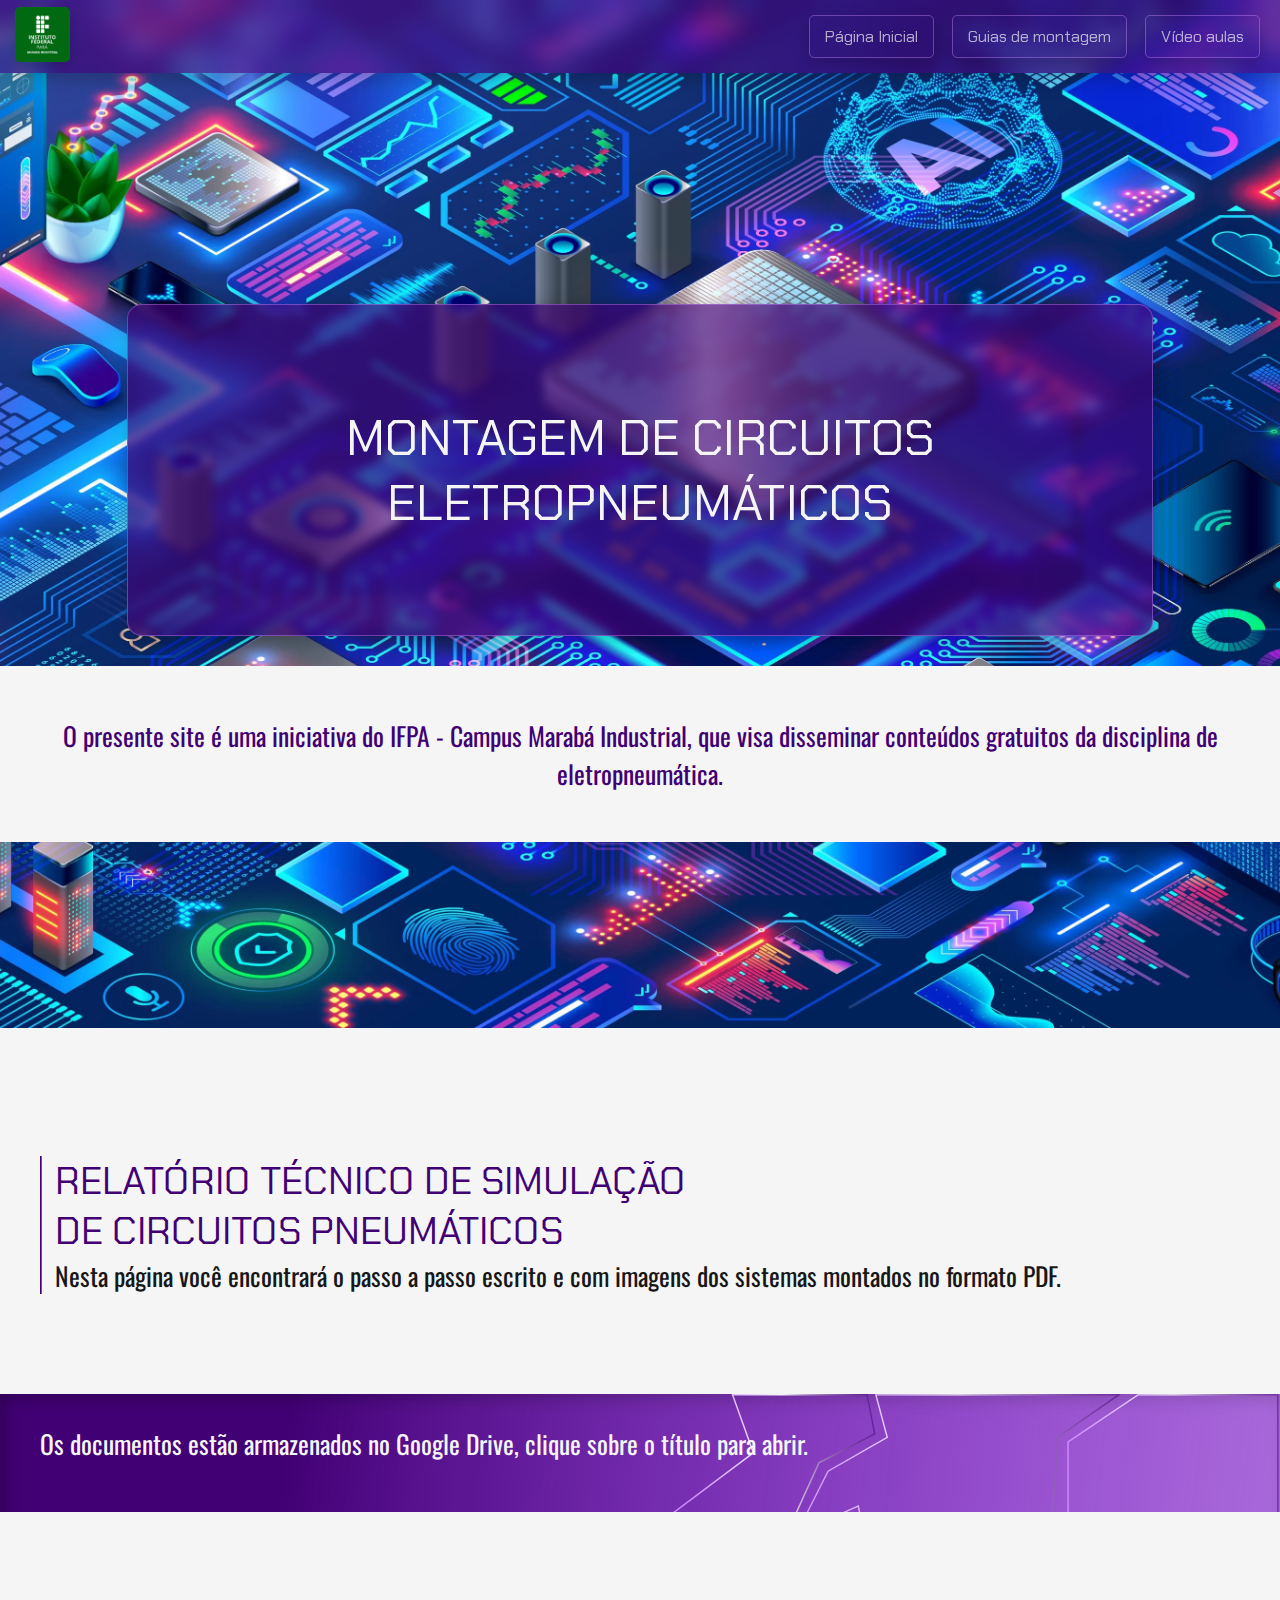
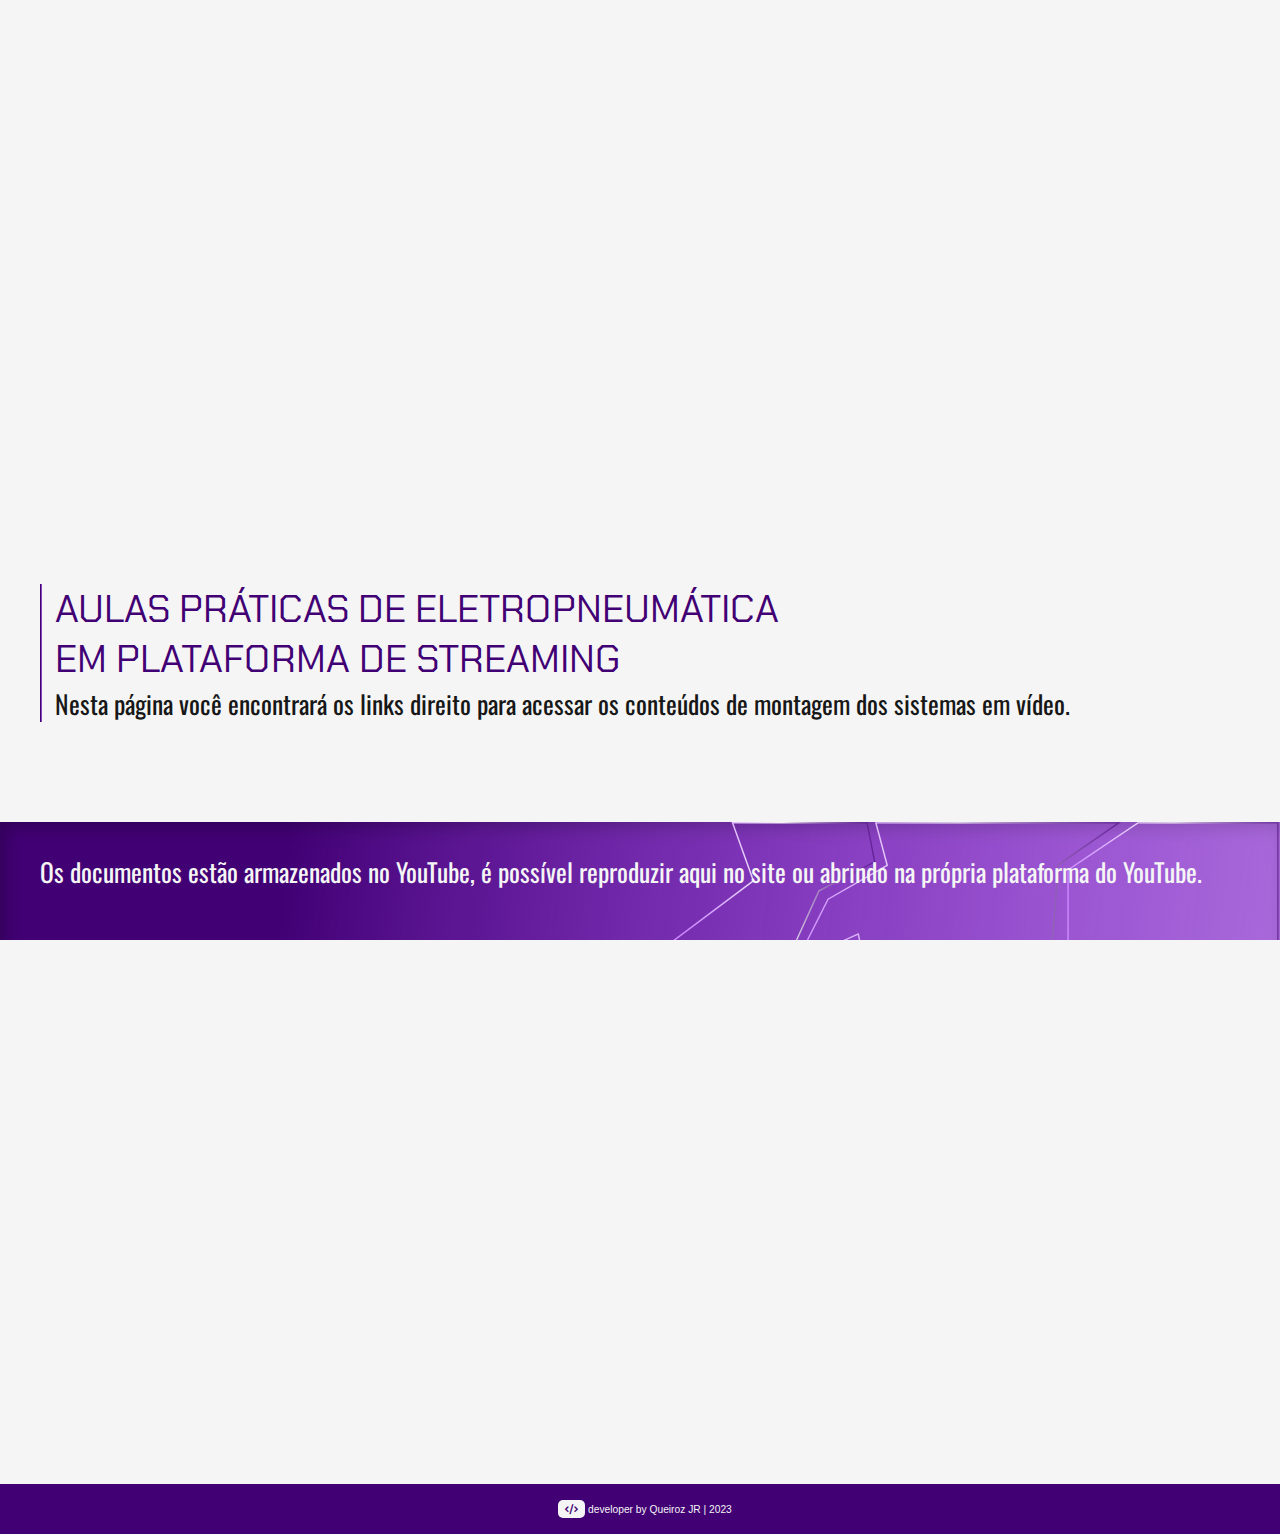
==== commit dfad9961: "update" ====
--- a/index.html
+++ b/index.html
@@ -6,21 +6,25 @@
     <link rel="stylesheet" href="css/style.css">
     <link rel="stylesheet" href="css/style_config.css">
     <link rel="stylesheet" href="css/fontawesome-free-web/css/all.css">
-    <script src="js/index.js"></script>
+    <script defer src="js/index.js"></script>
     <title>Montagem de Circuitos Eletropneumáticos</title>
 </head>
 <body>
-
     <header class="container-navbar">
         <div class="navbar-logo">
             <a href="index.html">
                 <img src="assets/logo_ifpa.jpg" alt="Logo IFPA">
             </a>
         </div>
-        <nav class="navbar-link">
-            <a href="#home">Página Inicial</a>
-            <a href="#section-guias">Guias de montagem</a>
-            <a href="#section-videos">Vídeo aulas</a>
+        <nav class="navbar-link" id="nav">
+            <button aria-label="Abrir Menu" id="btn-mobile" aria-haspopup="true" aria-controls="menu" aria-expanded="false">Menu
+                <span id="hamburger"></span>
+            </button>
+            <ul id="menu" role="menu">
+                <li><a href="#home">Página Inicial</a></li>
+                <li><a href="#section-guias">Guias de montagem</a></li>
+                <li><a href="#section-videos">Vídeo aulas</a></li>
+            </ul>
         </nav>
     </header>
 
--- a/css/style.css
+++ b/css/style.css
@@ -12,31 +12,18 @@
     font-size: max(16px, 1vw);
     padding: 5px;
 }
-
-.navbar-logo{
-    width: 55px;
-    min-width: 55px;
-    display: flex;
-    align-items: center;
-    justify-content: center;
-    margin-left: 10px;
-}
-
-.navbar-logo img{
-    max-width: 100%;
-    height: auto;
-    border-radius: 5px;
-    box-shadow: 0 5px 15px 0 #0000002d;
-}
-
-.navbar-link{
-    display: flex;
-    align-items: center;
+  
+#menu {
+    display: flex;
+    list-style: none;
+    gap: 0.5rem;
     margin: 10px 20px;
 }
-
-.navbar-link a{
-    margin: 0px 10px;
+  
+#menu a {
+    display: block;
+    padding: 0.5rem;
+    margin: 0px 5px;
     transition-duration: 0.5s;
     border: 1px solid #cc89ff67;
     border-radius: 5px;
@@ -46,11 +33,103 @@
     transition: 0.3s ease-in-out;
 }
 
-.navbar-link a:hover{
+#menu a:hover{
     scale: 1.1;
     background-color: #9000ff6c;
     color: #F5F5F5;
 }
+  
+#btn-mobile {
+    display: none;
+}
+
+.navbar-logo{
+    width: 55px;
+    min-width: 55px;
+    display: flex;
+    align-items: center;
+    justify-content: center;
+    margin-left: 10px;
+}
+
+.navbar-logo img{
+    max-width: 100%;
+    height: auto;
+    border-radius: 5px;
+    box-shadow: 0 5px 15px 0 #0000002d;
+}
+
+#btn-mobile{
+    display: none;
+}
+
+@media (max-width: 600px) {
+    #menu {
+        display: block;
+        position: absolute;
+        width: 100%;
+        top: 70px;
+        right: 0px;
+        transition: 0.6s;
+        z-index: 1000;
+        height: 0px;
+        visibility: hidden;
+        overflow-y: hidden;
+        margin: 0px;
+    }
+    #nav.active #menu {
+        height: calc(50vh - 70px);
+        visibility: visible;
+        overflow-y: auto;
+    }
+    #menu a {
+        padding: 1rem 0;
+        margin: 0 1rem;
+        border-bottom: 2px solid rgba(0, 0, 0, 0.05);
+        background-color: #9000ff6c;
+    }
+    #btn-mobile {
+        display: flex;
+        align-items: center;
+        padding: 0.5rem 1rem;
+        font-size: 1rem;
+        border: none;
+        background: none;
+        cursor: pointer;
+        gap: 0.5rem;
+        color: #F5F5F5;
+        border: 0.5px solid #cc89ff67;
+        margin-right: 20px;
+        border-radius: 10px;
+        font-family: 'Chakra Petch', sans-serif;
+    }
+    #hamburger {
+        color: #F5F5F5;
+        border-top: 2px solid;
+        width: 20px;
+    }
+    #hamburger::after,
+    #hamburger::before {
+        content: '';
+        display: block;
+        width: 20px;
+        height: 2px;
+        background: currentColor;
+        margin-top: 5px;
+        transition: 0.3s;
+        position: relative;
+    }
+    #nav.active #hamburger {
+        border-top-color: transparent;
+    }
+    #nav.active #hamburger::before {
+        transform: rotate(135deg);
+    }
+    #nav.active #hamburger::after {
+        transform: rotate(-135deg);
+        top: -7px;
+    }
+  }
 
 .home-background{
     background: center / cover no-repeat url("../assets/background_home.jpg.webp");
